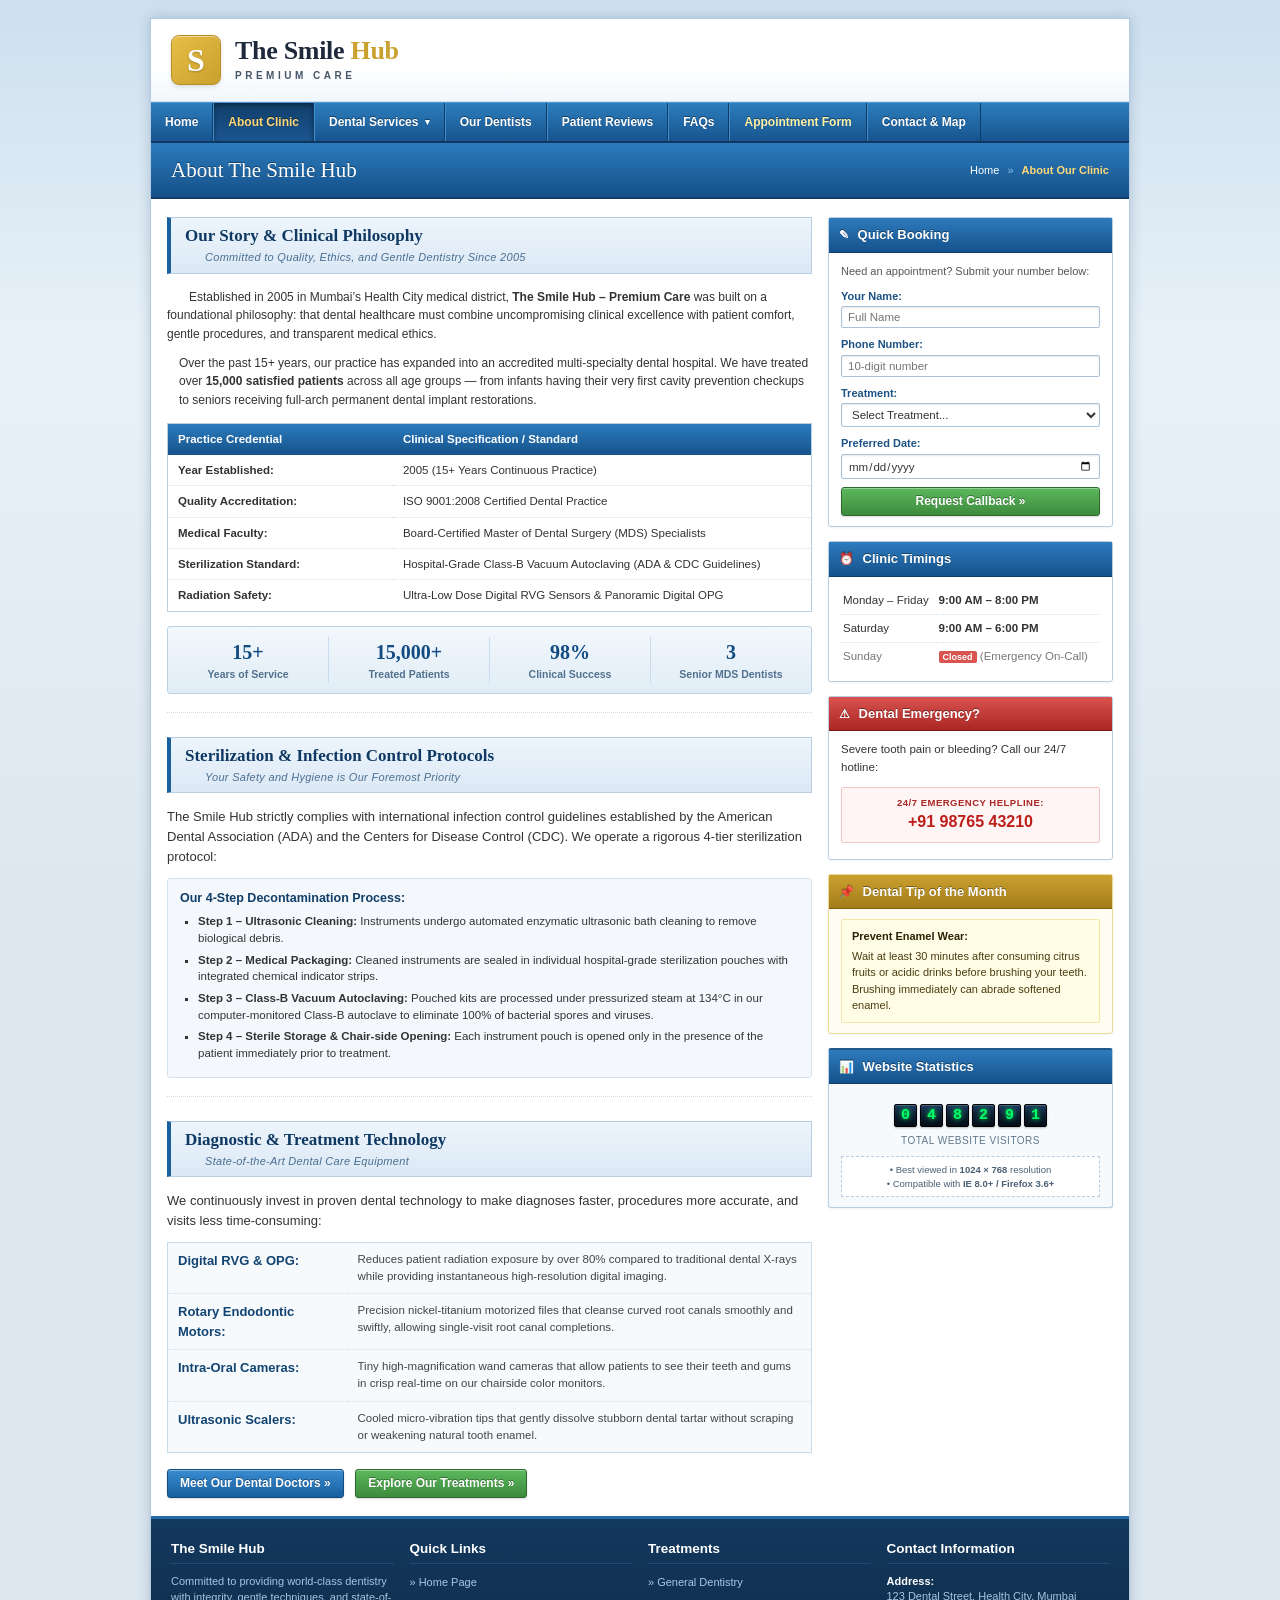
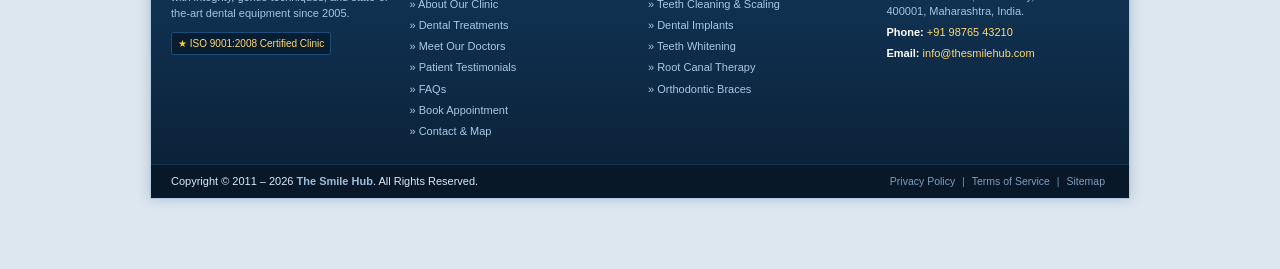
==== about.html @ 3f6431d6 "Initial commit: The Smile Hub dental care website" ====
<!DOCTYPE html>
<html lang="en">
<head>
  <meta charset="UTF-8">
  <meta http-equiv="X-UA-Compatible" content="IE=edge">
  <meta name="viewport" content="width=device-width, initial-scale=1.0">
  <meta name="description" content="About The Smile Hub - Learn about our history, clinical values, sterilization protocols, and team of dedicated dentists serving Mumbai since 2005.">
  <title>About Our Clinic | The Smile Hub Mumbai</title>
  <link rel="stylesheet" href="style.css">
</head>
<body>


  

  <!-- MAIN WRAPPER -->
  <div id="main-wrapper">

    <!-- HEADER -->
    <header id="site-header">
      <div class="header-inner">
        <!-- Logo -->
        <div class="logo-area">
          <a href="index.html" class="site-logo" id="logo-link">
            <div class="logo-emblem">
              <span class="logo-emblem-letter">S</span>
            </div>
            <div class="logo-text-group">
              <span class="logo-title">The Smile <span class="logo-hub-accent">Hub</span></span>
              <span class="logo-sub">PREMIUM CARE</span>
            </div>
          </a>
        </div>
      </div>
    </header>

    <!-- NAVIGATION BAR -->
    <nav id="site-navigation" aria-label="Main Navigation">
      <div class="nav-container">
        <button type="button" id="mobile-nav-toggle" aria-expanded="false" aria-controls="main-menu">
          <span class="toggle-bar"></span>
          <span class="toggle-bar"></span>
          <span class="toggle-bar"></span>
          <span class="toggle-text">NAVIGATION MENU</span>
        </button>

        <ul id="main-menu" class="nav-menu">
          <li class="nav-item"><a href="index.html" class="nav-link">Home</a></li>
          <li class="nav-item active"><a href="about.html" class="nav-link">About Clinic</a></li>
          <li class="nav-item has-dropdown">
            <a href="services.html" class="nav-link">Dental Services <span class="nav-arrow">&#9662;</span></a>
            <ul class="dropdown-list">
              <li><a href="services.html#service-general" class="dropdown-link">General Dentistry</a></li>
              <li><a href="services.html#service-cleaning" class="dropdown-link">Teeth Cleaning &amp; Scaling</a></li>
              <li><a href="services.html#service-implants" class="dropdown-link">Dental Implants</a></li>
              <li><a href="services.html#service-whitening" class="dropdown-link">Teeth Whitening</a></li>
              <li><a href="services.html#service-rootcanal" class="dropdown-link">Root Canal Treatment</a></li>
              <li><a href="services.html#service-braces" class="dropdown-link">Orthodontic Braces</a></li>
            </ul>
          </li>
          <li class="nav-item"><a href="doctors.html" class="nav-link">Our Dentists</a></li>
          <li class="nav-item"><a href="reviews.html" class="nav-link">Patient Reviews</a></li>
          <li class="nav-item"><a href="faqs.html" class="nav-link">FAQs</a></li>
          <li class="nav-item"><a href="appointment.html" class="nav-link nav-highlight">Appointment Form</a></li>
          <li class="nav-item"><a href="contact.html" class="nav-link">Contact &amp; Map</a></li>
        </ul>
      </div>
    </nav>

    <!-- SUBPAGE HEADER STRIP -->
    <div class="subpage-header-strip">
      <h1>About The Smile Hub</h1>
      <div class="subpage-breadcrumbs">
        <a href="index.html">Home</a>
        <span class="crumb-sep">&raquo;</span>
        <span class="crumb-current">About Our Clinic</span>
      </div>
    </div>

    <!-- MAIN CONTENT & SIDEBAR CONTAINER (2-COL) -->
    <div class="content-columns-wrapper">

      <!-- MAIN CONTENT COLUMN -->
      <main id="primary-content" class="main-content-col">

        <!-- SECTION 1: CLINIC HISTORY & PHILOSOPHY -->
        <section class="content-block">
          <div class="section-title-bar">
            <h2>Our Story &amp; Clinical Philosophy</h2>
            <span class="section-sub-tag">Committed to Quality, Ethics, and Gentle Dentistry Since 2005</span>
          </div>

          <div class="vintage-about-layout">
            <p>
              Established in 2005 in Mumbai&rsquo;s Health City medical district, <strong>The Smile Hub &ndash; Premium Care</strong> was built on a foundational philosophy: that dental healthcare must combine uncompromising clinical excellence with patient comfort, gentle procedures, and transparent medical ethics.
            </p>
            <p>
              Over the past 15+ years, our practice has expanded into an accredited multi-specialty dental hospital. We have treated over <strong>15,000 satisfied patients</strong> across all age groups &mdash; from infants having their very first cavity prevention checkups to seniors receiving full-arch permanent dental implant restorations.
            </p>

            <!-- Vintage Practice Credential Box -->
            <table class="hours-table" style="background:#ffffff; border:1px solid #b8cee1; margin:14px 0;">
              <thead>
                <tr style="background:linear-gradient(to bottom, #2b7bbd, #16538b); color:#ffffff; font-weight:bold;">
                  <td style="padding:6px 10px; width:35%;">Practice Credential</td>
                  <td style="padding:6px 10px;">Clinical Specification / Standard</td>
                </tr>
              </thead>
              <tbody>
                <tr>
                  <td style="padding:6px 10px;"><strong>Year Established:</strong></td>
                  <td style="padding:6px 10px;">2005 (15+ Years Continuous Practice)</td>
                </tr>
                <tr>
                  <td style="padding:6px 10px;"><strong>Quality Accreditation:</strong></td>
                  <td style="padding:6px 10px;">ISO 9001:2008 Certified Dental Practice</td>
                </tr>
                <tr>
                  <td style="padding:6px 10px;"><strong>Medical Faculty:</strong></td>
                  <td style="padding:6px 10px;">Board-Certified Master of Dental Surgery (MDS) Specialists</td>
                </tr>
                <tr>
                  <td style="padding:6px 10px;"><strong>Sterilization Standard:</strong></td>
                  <td style="padding:6px 10px;">Hospital-Grade Class-B Vacuum Autoclaving (ADA &amp; CDC Guidelines)</td>
                </tr>
                <tr>
                  <td style="padding:6px 10px;"><strong>Radiation Safety:</strong></td>
                  <td style="padding:6px 10px;">Ultra-Low Dose Digital RVG Sensors &amp; Panoramic Digital OPG</td>
                </tr>
              </tbody>
            </table>
          </div>

          <!-- STATS COUNTER -->
          <div class="stats-counter-strip">
            <div class="stat-cell">
              <span class="stat-number">15+</span>
              <span class="stat-label">Years of Service</span>
            </div>
            <div class="stat-cell">
              <span class="stat-number">15,000+</span>
              <span class="stat-label">Treated Patients</span>
            </div>
            <div class="stat-cell">
              <span class="stat-number">98%</span>
              <span class="stat-label">Clinical Success</span>
            </div>
            <div class="stat-cell">
              <span class="stat-number">3</span>
              <span class="stat-label">Senior MDS Dentists</span>
            </div>
          </div>
        </section>

        <!-- SECTION 2: STERILIZATION & PATIENT SAFETY -->
        <section class="content-block">
          <div class="section-title-bar">
            <h2>Sterilization &amp; Infection Control Protocols</h2>
            <span class="section-sub-tag">Your Safety and Hygiene is Our Foremost Priority</span>
          </div>

          <p>
            The Smile Hub strictly complies with international infection control guidelines established by the American Dental Association (ADA) and the Centers for Disease Control (CDC). We operate a rigorous 4-tier sterilization protocol:
          </p>

          <div class="feature-bullets-box">
            <h4>Our 4-Step Decontamination Process:</h4>
            <ul class="classic-bullet-list">
              <li><strong>Step 1 &ndash; Ultrasonic Cleaning:</strong> Instruments undergo automated enzymatic ultrasonic bath cleaning to remove biological debris.</li>
              <li><strong>Step 2 &ndash; Medical Packaging:</strong> Cleaned instruments are sealed in individual hospital-grade sterilization pouches with integrated chemical indicator strips.</li>
              <li><strong>Step 3 &ndash; Class-B Vacuum Autoclaving:</strong> Pouched kits are processed under pressurized steam at 134&deg;C in our computer-monitored Class-B autoclave to eliminate 100% of bacterial spores and viruses.</li>
              <li><strong>Step 4 &ndash; Sterile Storage &amp; Chair-side Opening:</strong> Each instrument pouch is opened only in the presence of the patient immediately prior to treatment.</li>
            </ul>
          </div>
        </section>

        <!-- SECTION 3: ADVANCED DENTAL TECHNOLOGY -->
        <section class="content-block">
          <div class="section-title-bar">
            <h2>Diagnostic &amp; Treatment Technology</h2>
            <span class="section-sub-tag">State-of-the-Art Dental Care Equipment</span>
          </div>

          <p>We continuously invest in proven dental technology to make diagnoses faster, procedures more accurate, and visits less time-consuming:</p>

          <table class="form-table" style="background:#f7fafd; border:1px solid #c8ddec; margin-top:8px;">
            <tbody>
              <tr>
                <td style="width:180px; font-weight:bold; color:#124472; padding:8px 10px;">Digital RVG &amp; OPG:</td>
                <td style="padding:8px 10px; font-size:11.5px; color:#444;">Reduces patient radiation exposure by over 80% compared to traditional dental X-rays while providing instantaneous high-resolution digital imaging.</td>
              </tr>
              <tr>
                <td style="font-weight:bold; color:#124472; padding:8px 10px; border-top:1px dotted #d1e2f0;">Rotary Endodontic Motors:</td>
                <td style="padding:8px 10px; font-size:11.5px; color:#444; border-top:1px dotted #d1e2f0;">Precision nickel-titanium motorized files that cleanse curved root canals smoothly and swiftly, allowing single-visit root canal completions.</td>
              </tr>
              <tr>
                <td style="font-weight:bold; color:#124472; padding:8px 10px; border-top:1px dotted #d1e2f0;">Intra-Oral Cameras:</td>
                <td style="padding:8px 10px; font-size:11.5px; color:#444; border-top:1px dotted #d1e2f0;">Tiny high-magnification wand cameras that allow patients to see their teeth and gums in crisp real-time on our chairside color monitors.</td>
              </tr>
              <tr>
                <td style="font-weight:bold; color:#124472; padding:8px 10px; border-top:1px dotted #d1e2f0;">Ultrasonic Scalers:</td>
                <td style="padding:8px 10px; font-size:11.5px; color:#444; border-top:1px dotted #d1e2f0;">Cooled micro-vibration tips that gently dissolve stubborn dental tartar without scraping or weakening natural tooth enamel.</td>
              </tr>
            </tbody>
          </table>

          <div style="margin-top:16px;">
            <a href="doctors.html" class="btn-classic btn-blue">Meet Our Dental Doctors &raquo;</a>
            <a href="services.html" class="btn-classic btn-green" style="margin-left:8px;">Explore Our Treatments &raquo;</a>
          </div>
        </section>

      </main>

      <!-- SIDEBAR COLUMN -->
      <aside id="secondary-sidebar" class="sidebar-col" aria-label="Sidebar Widgets">

        <!-- WIDGET 1: QUICK BOOKING -->
        <div class="sidebar-widget widget-quick-book">
          <div class="widget-header">
            <span class="widget-icon">&#9998;</span> Quick Booking
          </div>
          <div class="widget-body">
            <p class="widget-note">Need an appointment? Submit your number below:</p>
            <form id="sidebar-quick-form" class="sidebar-form" novalidate>
              <div class="sidebar-form-group">
                <label for="sb-name">Your Name:</label>
                <input type="text" id="sb-name" class="form-input" placeholder="Full Name" required>
              </div>
              <div class="sidebar-form-group">
                <label for="sb-phone">Phone Number:</label>
                <input type="tel" id="sb-phone" class="form-input" placeholder="10-digit number" required>
              </div>
              <div class="sidebar-form-group">
                <label for="sb-treatment">Treatment:</label>
                <select id="sb-treatment" class="form-select" required>
                  <option value="">Select Treatment...</option>
                  <option value="General Dentistry">General Dentistry</option>
                  <option value="Teeth Cleaning">Teeth Cleaning</option>
                  <option value="Dental Implants">Dental Implants</option>
                  <option value="Teeth Whitening">Teeth Whitening</option>
                  <option value="Root Canal Treatment">Root Canal Treatment</option>
                  <option value="Orthodontic Braces">Orthodontic Braces</option>
                </select>
              </div>
              <div class="sidebar-form-group">
                <label for="sb-date">Preferred Date:</label>
                <input type="date" id="sb-date" class="form-input form-date" required>
              </div>
              <button type="submit" class="btn-classic btn-block btn-green" id="sb-submit-btn">Request Callback &raquo;</button>
              <div id="sb-alert" class="sidebar-alert" style="display:none;"></div>
            </form>
          </div>
        </div>

        <!-- WIDGET 2: CLINIC HOURS -->
        <div class="sidebar-widget widget-hours">
          <div class="widget-header">
            <span class="widget-icon">&#9200;</span> Clinic Timings
          </div>
          <div class="widget-body">
            <table class="hours-table">
              <tbody>
                <tr>
                  <td>Monday &ndash; Friday</td>
                  <td><strong>9:00 AM &ndash; 8:00 PM</strong></td>
                </tr>
                <tr>
                  <td>Saturday</td>
                  <td><strong>9:00 AM &ndash; 6:00 PM</strong></td>
                </tr>
                <tr class="sunday-row">
                  <td>Sunday</td>
                  <td><span class="badge-closed">Closed</span> (Emergency On-Call)</td>
                </tr>
              </tbody>
            </table>
          </div>
        </div>

        <!-- WIDGET 3: EMERGENCY HOTLINE -->
        <div class="sidebar-widget widget-emergency">
          <div class="widget-header">
            <span class="widget-icon">&#9888;</span> Dental Emergency?
          </div>
          <div class="widget-body">
            <p>Severe tooth pain or bleeding? Call our 24/7 hotline:</p>
            <div class="emergency-phone-box">
              <span class="em-label">24/7 EMERGENCY HELPLINE:</span>
              <a href="tel:+919876543210" class="em-number">+91 98765 43210</a>
            </div>
          </div>
        </div>

              <!-- WIDGET: VINTAGE POST-IT TIP OF THE MONTH -->
        <div class="sidebar-widget widget-tip">
          <div class="widget-header">
            <span class="widget-icon">&#128204;</span> Dental Tip of the Month
          </div>
          <div class="widget-body">
            <div class="tip-content">
              <strong>Prevent Enamel Wear:</strong>
              Wait at least 30 minutes after consuming citrus fruits or acidic drinks before brushing your teeth. Brushing immediately can abrade softened enamel.
            </div>
          </div>
        </div>

        <!-- WIDGET: RETRO VISITOR COUNTER & COMPATIBILITY -->
        <div class="sidebar-widget widget-counter">
          <div class="widget-header">
            <span class="widget-icon">&#128202;</span> Website Statistics
          </div>
          <div class="widget-body">
            <div class="counter-display">
              <span class="counter-digit">0</span>
              <span class="counter-digit">4</span>
              <span class="counter-digit">8</span>
              <span class="counter-digit">2</span>
              <span class="counter-digit">9</span>
              <span class="counter-digit">1</span>
            </div>
            <div class="counter-caption">Total Website Visitors</div>
            <div class="retro-compat-box">
              &bull; Best viewed in <strong>1024 &times; 768</strong> resolution<br>
              &bull; Compatible with <strong>IE 8.0+ / Firefox 3.6+</strong>
            </div>
          </div>
        </div>

      </aside>
    </div>

    <!-- FOOTER -->
    <footer id="site-footer">
      <div class="footer-top-strip">
        <div class="footer-cols-grid">
          <div class="footer-col">
            <h4 class="footer-heading">The Smile Hub</h4>
            <p class="footer-desc">
              Committed to providing world-class dentistry with integrity, gentle techniques, and state-of-the-art dental equipment since 2005.
            </p>
            <div class="footer-iso-badge">
              <span class="badge-star">&#9733;</span> ISO 9001:2008 Certified Clinic
            </div>
          </div>
          <div class="footer-col">
            <h4 class="footer-heading">Quick Links</h4>
            <ul class="footer-links-list">
              <li><a href="index.html">&raquo; Home Page</a></li>
              <li><a href="about.html">&raquo; About Our Clinic</a></li>
              <li><a href="services.html">&raquo; Dental Treatments</a></li>
              <li><a href="doctors.html">&raquo; Meet Our Doctors</a></li>
              <li><a href="reviews.html">&raquo; Patient Testimonials</a></li>
              <li><a href="faqs.html">&raquo; FAQs</a></li>
              <li><a href="appointment.html">&raquo; Book Appointment</a></li>
              <li><a href="contact.html">&raquo; Contact &amp; Map</a></li>
            </ul>
          </div>
          <div class="footer-col">
            <h4 class="footer-heading">Treatments</h4>
            <ul class="footer-links-list">
              <li><a href="services.html#service-general">&raquo; General Dentistry</a></li>
              <li><a href="services.html#service-cleaning">&raquo; Teeth Cleaning &amp; Scaling</a></li>
              <li><a href="services.html#service-implants">&raquo; Dental Implants</a></li>
              <li><a href="services.html#service-whitening">&raquo; Teeth Whitening</a></li>
              <li><a href="services.html#service-rootcanal">&raquo; Root Canal Therapy</a></li>
              <li><a href="services.html#service-braces">&raquo; Orthodontic Braces</a></li>
            </ul>
          </div>
          <div class="footer-col">
            <h4 class="footer-heading">Contact Information</h4>
            <p class="footer-contact-item"><strong>Address:</strong><br>123 Dental Street, Health City, Mumbai 400001, Maharashtra, India.</p>
            <p class="footer-contact-item"><strong>Phone:</strong> <a href="tel:+919876543210">+91 98765 43210</a></p>
            <p class="footer-contact-item"><strong>Email:</strong> <a href="mailto:info@thesmilehub.com">info@thesmilehub.com</a></p>
          </div>
        </div>
      </div>
      <div class="footer-bottom-strip">
        <div class="footer-bottom-inner">
          <div class="copyright-text">
            Copyright &copy; 2011 &ndash; 2026 <strong>The Smile Hub</strong>. All Rights Reserved.
          </div>
          <div class="footer-sub-links">
            <a href="index.html">Privacy Policy</a> | 
            <a href="index.html">Terms of Service</a> | 
            <a href="contact.html">Sitemap</a>
          </div>
        </div>
      </div>
    </footer>

  </div>

  <a href="#top-bar" id="back-to-top" class="back-to-top-btn" title="Back to Top">&#9650; Top</a>
  <script src="script.js"></script>
</body>
</html>
---- style.css ----
/* ==========================================================================
   The Smile Hub - Premium Care | Authentic 2011 Web Design Stylesheet
   Style Characteristics: Fixed 980px Centered Layout, Linear Gradients,
   Bevelled Dividers, 1px Crisp Borders, Inset & Drop Shadows, Classic Typography
   ========================================================================== */

/* --------------------------------------------------
   CSS RESET & BASE TYPOGRAPHY
   -------------------------------------------------- */
* {
  margin: 0;
  padding: 0;
  box-sizing: border-box;
}

html {
  font-size: 13px;
  line-height: 1.5;
  color: #333333;
  font-family: Arial, Helvetica, Tahoma, Verdana, sans-serif;
  background-color: #dce7f0;
  background-image: linear-gradient(to bottom, #cde0ef 0px, #e8f1f8 350px, #dce7f0 100%);
  background-repeat: no-repeat;
  background-attachment: fixed;
  scroll-behavior: smooth;
}

body {
  margin: 0;
  padding: 0 0 40px 0;
  -webkit-font-smoothing: antialiased;
}

a {
  color: #1a66b2;
  text-decoration: underline;
  transition: color 0.15s ease;
}

a:hover {
  color: #0d4177;
  text-decoration: underline;
}

img {
  max-width: 100%;
  height: auto;
  display: block;
}

ul, ol {
  padding-left: 20px;
}

h1, h2, h3, h4, h5, h6 {
  font-family: Georgia, "Times New Roman", Times, serif;
  color: #113f6d;
  font-weight: normal;
  margin-bottom: 8px;
}

h1 { font-size: 26px; line-height: 1.25; }
h2 { font-size: 20px; line-height: 1.3; }
h3 { font-size: 16px; line-height: 1.35; font-family: Arial, Helvetica, sans-serif; font-weight: bold; }
h4 { font-size: 14px; font-weight: bold; font-family: Arial, Helvetica, sans-serif; }

p {
  margin-bottom: 10px;
  line-height: 1.55;
}

/* --------------------------------------------------
   MAIN CONTAINER (980px Fixed Centered Box)
   -------------------------------------------------- */
#main-wrapper {
  width: 980px;
  margin: 18px auto 30px auto;
  background-color: #ffffff;
  border: 1px solid #b2c9df;
  box-shadow: 0 0 12px rgba(18, 55, 90, 0.22);
}

/* --------------------------------------------------
   SITE HEADER
   -------------------------------------------------- */
#site-header {
  background: #ffffff;
  background: linear-gradient(to bottom, #ffffff 60%, #f1f7fc 100%);
  padding: 16px 20px;
  border-bottom: 1px solid #d0e1f0;
}

.header-inner {
  display: flex;
  justify-content: space-between;
  align-items: center;
}

/* Logo Area */
.logo-area .site-logo {
  display: flex;
  align-items: center;
  text-decoration: none;
}

.logo-emblem {
  width: 50px;
  height: 50px;
  background: #deb23d;
  background: linear-gradient(135deg, #e7be46 0%, #caa02e 100%);
  border: 1px solid #b88e22;
  border-radius: 8px;
  display: flex;
  align-items: center;
  justify-content: center;
  box-shadow: inset 0 1px 0 rgba(255,255,255,0.45), 0 2px 4px rgba(0,0,0,0.12);
  margin-right: 14px;
}

.logo-emblem-letter {
  font-family: Georgia, "Times New Roman", serif;
  font-size: 32px;
  font-weight: bold;
  color: #ffffff;
  line-height: 1;
  text-shadow: 0 1px 2px rgba(0,0,0,0.25);
}

.logo-text-group {
  display: flex;
  flex-direction: column;
}

.logo-title {
  font-family: Georgia, "Times New Roman", serif;
  font-size: 26px;
  font-weight: bold;
  color: #1e293b;
  line-height: 1.1;
  letter-spacing: -0.3px;
  text-shadow: none;
}

.logo-hub-accent {
  color: #caa02e;
}

.logo-sub {
  font-size: 10px;
  font-weight: 700;
  letter-spacing: 3.5px;
  color: #475569;
  margin-top: 3px;
  font-family: Arial, Helvetica, sans-serif;
  text-transform: uppercase;
}

/* Header Right Information (Classic 2011 Balanced Layout) */
.header-right-meta {
  text-align: right;
  line-height: 1.35;
}

.header-phone-box {
  display: flex;
  align-items: baseline;
  justify-content: flex-end;
  gap: 6px;
}

.header-phone-box .phone-label {
  font-size: 11px;
  font-weight: bold;
  color: #555555;
  text-transform: uppercase;
  letter-spacing: 0.5px;
}

.header-phone-box .phone-link {
  font-size: 18px;
  font-weight: bold;
  color: #104c86;
  text-decoration: none;
  font-family: Arial, Helvetica, sans-serif;
  letter-spacing: -0.2px;
}

.header-phone-box .phone-link:hover {
  color: #082d54;
  text-decoration: underline;
}

.header-timings-note {
  font-size: 11px;
  color: #556677;
  margin-top: 3px;
}

.header-timings-note em {
  color: #2779bd;
  font-style: normal;
  font-weight: bold;
}

/* --------------------------------------------------
   NAVIGATION BAR (Classic 2011 Glossy Gradient Tab)
   -------------------------------------------------- */
#site-navigation {
  background: #1f6aa9;
  background: linear-gradient(to bottom, #2d7ebd 0%, #17548f 100%);
  border-top: 1px solid #4a98d6;
  border-bottom: 2px solid #0f375f;
  position: relative;
  z-index: 100;
}

.nav-container {
  position: relative;
}

/* Mobile Toggle - Hidden on desktop */
#mobile-nav-toggle {
  display: none;
  background: #14497a;
  border: 1px solid #2f7cbd;
  color: #ffffff;
  padding: 8px 12px;
  font-size: 12px;
  font-weight: bold;
  cursor: pointer;
  width: 100%;
  text-align: left;
}

.toggle-bar {
  display: block;
  width: 18px;
  height: 2px;
  background-color: #ffffff;
  margin: 3px 0;
}

.toggle-text {
  display: inline-block;
  margin-left: 8px;
  vertical-align: middle;
}

/* Nav Menu List */
.nav-menu {
  list-style: none;
  display: flex;
  margin: 0;
  padding: 0;
}

.nav-item {
  position: relative;
  border-right: 1px solid #103c66;
  border-left: 1px solid #418ecc;
}

.nav-item:first-child {
  border-left: none;
}

.nav-link {
  display: block;
  padding: 10px 14px;
  color: #ffffff;
  font-weight: bold;
  font-size: 12px;
  text-decoration: none;
  text-shadow: 0 -1px 0 rgba(0, 0, 0, 0.4);
  white-space: nowrap;
}

.nav-link:hover,
.nav-item:hover > .nav-link {
  background: linear-gradient(to bottom, #3b8cd0 0%, #1c5fa3 100%);
  color: #ffffff;
  text-decoration: none;
}

.nav-item.active > .nav-link {
  background: linear-gradient(to bottom, #113e6a 0%, #1a5690 100%);
  color: #ffd875;
  box-shadow: inset 0 2px 4px rgba(0, 0, 0, 0.4);
}

.nav-highlight {
  color: #fff3a8 !important;
}

.nav-arrow {
  font-size: 9px;
  margin-left: 3px;
  vertical-align: middle;
}

/* Dropdown Menu */
.has-dropdown:hover .dropdown-list {
  display: block;
}

.dropdown-list {
  display: none;
  position: absolute;
  top: 100%;
  left: 0;
  background: #ffffff;
  min-width: 210px;
  list-style: none;
  border: 1px solid #1a5690;
  border-top: none;
  box-shadow: 0 4px 10px rgba(0, 0, 0, 0.25);
  z-index: 200;
  padding: 0;
}

.dropdown-list li {
  border-bottom: 1px solid #e5eff8;
}

.dropdown-list li:last-child {
  border-bottom: none;
}

.dropdown-link {
  display: block;
  padding: 8px 14px;
  color: #1a558c;
  text-decoration: none;
  font-size: 12px;
  font-weight: normal;
  background: #ffffff;
}

.dropdown-link:hover {
  background: #eaf3fb;
  color: #0b345b;
  text-decoration: none;
  padding-left: 18px;
}

/* --------------------------------------------------
   VINTAGE 2011 WELCOME HERO SHOWCASE (IMAGELESS)
   -------------------------------------------------- */
.hero-vintage-showcase {
  background: #e6f0f8;
  background: linear-gradient(to bottom, #f5f9fd 0%, #deecf7 50%, #cce1f2 100%);
  border-top: 1px solid #ffffff;
  border-bottom: 2px solid #16538b;
  padding: 20px 22px;
  box-shadow: inset 0 1px 0 #ffffff, 0 2px 4px rgba(0, 0, 0, 0.06);
}

.vintage-hero-grid {
  display: flex;
  gap: 20px;
  align-items: stretch;
}

.vintage-hero-main {
  flex: 1;
  min-width: 0;
  display: flex;
  flex-direction: column;
  justify-content: center;
}

.vintage-badge {
  display: inline-block;
  align-self: flex-start;
  background: #256ca8;
  background: linear-gradient(to bottom, #2f7cbd 0%, #15518b 100%);
  border: 1px solid #0f3d6b;
  color: #ffd875;
  font-size: 10px;
  font-weight: bold;
  letter-spacing: 0.8px;
  padding: 3px 8px;
  border-radius: 2px;
  margin-bottom: 10px;
  text-shadow: 0 -1px 0 rgba(0, 0, 0, 0.4);
}

.badge-star {
  color: #ffea85;
}

.vintage-hero-title {
  font-size: 24px;
  line-height: 1.25;
  color: #0d365e;
  font-family: Georgia, "Times New Roman", serif;
  font-weight: bold;
  margin-bottom: 10px;
  text-shadow: 1px 1px 0 #ffffff;
}

.vintage-hero-intro {
  font-size: 12.5px;
  line-height: 1.55;
  color: #334e68;
  margin-bottom: 14px;
}

.vintage-features-grid {
  display: grid;
  grid-template-columns: repeat(2, 1fr);
  gap: 6px 14px;
  background: #ffffff;
  border: 1px solid #bcd4e6;
  border-radius: 3px;
  padding: 10px 14px;
  margin-bottom: 16px;
  box-shadow: inset 0 1px 2px rgba(0, 0, 0, 0.04);
}

.vintage-feature-item {
  font-size: 11px;
  color: #243b53;
  line-height: 1.4;
}

.vintage-feature-item .v-check {
  color: #2e8540;
  font-weight: bold;
  margin-right: 4px;
}

.vintage-hero-actions {
  display: flex;
  gap: 10px;
  align-items: center;
}

/* Vintage Right Sidebar Consultation Box */
.vintage-hero-sidebar {
  width: 310px;
  flex-shrink: 0;
}

.vintage-quick-box {
  background: #ffffff;
  border: 1px solid #a8c4db;
  border-radius: 3px;
  box-shadow: 0 2px 6px rgba(16, 52, 87, 0.15);
  display: flex;
  flex-direction: column;
  height: 100%;
}

.vintage-box-header {
  background: #1e649e;
  background: linear-gradient(to bottom, #2b7bbd 0%, #155088 100%);
  color: #ffffff;
  padding: 8px 12px;
  font-size: 12.5px;
  font-weight: bold;
  border-bottom: 1px solid #0f3d6b;
  text-shadow: 0 -1px 0 rgba(0, 0, 0, 0.4);
}

.v-icon {
  margin-right: 5px;
  color: #ffd875;
}

.vintage-box-body {
  padding: 12px 14px;
  font-size: 11.5px;
  background: #fbfdff;
  display: flex;
  flex-direction: column;
  flex: 1;
}

.v-box-sub {
  font-size: 11px;
  color: #555555;
  margin-bottom: 8px;
  font-style: italic;
}

.v-form-group {
  margin-bottom: 7px;
}

.v-form-group label {
  display: block;
  font-size: 10.5px;
  font-weight: bold;
  color: #174b79;
  margin-bottom: 2px;
}

.v-form-group .form-input,
.v-form-group .form-select {
  width: 100%;
  max-width: 100%;
  padding: 4px 6px;
  font-size: 11px;
}

.v-box-emergency {
  margin-top: auto;
  padding-top: 8px;
  border-top: 1px dotted #bcd4e6;
  text-align: center;
}

.v-em-label {
  display: block;
  font-size: 9.5px;
  font-weight: bold;
  color: #777777;
}

.v-em-phone {
  font-size: 13.5px;
  font-weight: bold;
  color: #c02925;
  text-decoration: none;
}

.v-em-phone:hover {
  text-decoration: underline;
}

/* --------------------------------------------------
   CLASSIC BUTTON STYLES (2011 Bevelled Gradients)
   -------------------------------------------------- */
.btn-classic {
  display: inline-block;
  font-family: Arial, Helvetica, sans-serif;
  font-size: 12px;
  font-weight: bold;
  text-align: center;
  text-decoration: none;
  padding: 6px 12px;
  border-radius: 3px;
  cursor: pointer;
  border-style: solid;
  border-width: 1px;
  white-space: nowrap;
  vertical-align: middle;
  line-height: 1.25;
  box-shadow: inset 0 1px 0 rgba(255, 255, 255, 0.35), 0 1px 2px rgba(0, 0, 0, 0.15);
}

.btn-classic:hover {
  text-decoration: none;
}

.btn-classic:active {
  box-shadow: inset 0 2px 4px rgba(0, 0, 0, 0.35);
  transform: translateY(1px);
}

/* Blue Button */
.btn-blue {
  background: #2b7bbd;
  background: linear-gradient(to bottom, #398cd1 0%, #185f9e 100%);
  border-color: #124c80;
  color: #ffffff;
  text-shadow: 0 -1px 0 rgba(0, 0, 0, 0.35);
}
.btn-blue:hover {
  background: linear-gradient(to bottom, #479be0 0%, #206db0 100%);
  color: #ffffff;
}

/* Green Button */
.btn-green {
  background: #4cae4c;
  background: linear-gradient(to bottom, #5cb85c 0%, #3d8b3d 100%);
  border-color: #2e692e;
  color: #ffffff;
  text-shadow: 0 -1px 0 rgba(0, 0, 0, 0.35);
}
.btn-green:hover {
  background: linear-gradient(to bottom, #6ac46a 0%, #469a46 100%);
  color: #ffffff;
}

/* Red Button */
.btn-red {
  background: #d9534f;
  background: linear-gradient(to bottom, #e26763 0%, #c43935 100%);
  border-color: #8c201d;
  color: #ffffff;
  text-shadow: 0 -1px 0 rgba(0, 0, 0, 0.4);
}
.btn-red:hover {
  background: linear-gradient(to bottom, #ea7874 0%, #d44440 100%);
  color: #ffffff;
}

/* Grey Button */
.btn-grey {
  background: #eaeaea;
  background: linear-gradient(to bottom, #f7f7f7 0%, #dddddd 100%);
  border-color: #b0b0b0;
  color: #333333;
  text-shadow: 0 1px 0 #ffffff;
}
.btn-grey:hover {
  background: linear-gradient(to bottom, #ffffff 0%, #e6e6e6 100%);
  color: #222222;
}

/* Button Sizing */
.btn-small {
  font-size: 11px;
  padding: 4px 9px;
}

.btn-large {
  font-size: 13px;
  padding: 9px 16px;
}

.btn-block {
  display: block;
  width: 100%;
}

.btn-icon {
  margin-right: 4px;
}

/* --------------------------------------------------
   3-COLUMN HIGHLIGHT CALLOUT STRIP
   -------------------------------------------------- */
.highlight-strip {
  display: flex;
  background: #eef5fb;
  border-bottom: 1px solid #c9dceb;
  padding: 14px 16px;
  gap: 12px;
}

.highlight-box {
  flex: 1;
  background: #ffffff;
  border: 1px solid #c5d8ea;
  border-radius: 3px;
  box-shadow: 0 1px 3px rgba(0, 0, 0, 0.05);
  display: flex;
  flex-direction: column;
}

.hl-header {
  display: flex;
  align-items: center;
  padding: 8px 12px;
  background: linear-gradient(to bottom, #f6fafd 0%, #e4eff8 100%);
  border-bottom: 1px solid #d2e3f0;
}

.hl-emergency .hl-header {
  background: linear-gradient(to bottom, #fff5f5 0%, #fde6e6 100%);
  border-bottom: 1px solid #f2c7c7;
}

.hl-icon {
  font-size: 18px;
  color: #175e9e;
  margin-right: 8px;
  line-height: 1;
}

.hl-emergency .hl-icon {
  color: #c02925;
}

.hl-title {
  font-size: 13px;
  color: #103d68;
  margin: 0;
  font-family: Arial, Helvetica, sans-serif;
  font-weight: bold;
}

.hl-emergency .hl-title {
  color: #991e1b;
}

.hl-body {
  padding: 10px 12px;
  font-size: 11.5px;
  color: #555555;
  display: flex;
  flex-direction: column;
  flex: 1;
  justify-content: space-between;
}

.hl-body p {
  margin-bottom: 10px;
  line-height: 1.45;
}

.hl-action {
  margin-top: auto;
}

/* --------------------------------------------------
   MAIN 2-COLUMN LAYOUT (Content 670px + Sidebar 280px)
   -------------------------------------------------- */
.content-columns-wrapper {
  display: flex;
  padding: 18px 16px;
  background: #ffffff;
  gap: 16px;
}

.main-content-col {
  flex: 1;
  min-width: 0; /* Prevents overflow */
}

.sidebar-col {
  width: 285px;
  flex-shrink: 0;
}

/* --------------------------------------------------
   CONTENT BLOCKS & SECTION TITLE BARS
   -------------------------------------------------- */
.content-block {
  margin-bottom: 24px;
  padding-bottom: 18px;
  border-bottom: 1px dotted #c8d9e8;
}

.content-block:last-child {
  border-bottom: none;
  margin-bottom: 0;
  padding-bottom: 0;
}

.section-title-bar {
  background: #eaf3fa;
  background: linear-gradient(to bottom, #edf5fc 0%, #dbe8f5 100%);
  border: 1px solid #b7cee3;
  border-left: 4px solid #1a629f;
  padding: 7px 12px;
  margin-bottom: 14px;
}

.section-title-bar h2 {
  font-size: 17px;
  color: #0f3963;
  margin: 0;
  font-family: Georgia, "Times New Roman", serif;
  font-weight: bold;
}

.section-sub-tag {
  display: block;
  font-size: 11px;
  color: #4a6f91;
  font-family: Arial, Helvetica, sans-serif;
  margin-top: 2px;
}

.section-intro {
  font-size: 12.5px;
  color: #444444;
  margin-bottom: 14px;
  line-height: 1.55;
}

/* --------------------------------------------------
   VINTAGE ABOUT CLINIC LAYOUT
   -------------------------------------------------- */
.vintage-about-layout {
  font-size: 12px;
  color: #333333;
  line-height: 1.6;
}

.vintage-about-layout p {
  margin-bottom: 10px;
}

.vintage-highlight-columns {
  display: flex;
  gap: 12px;
  margin: 14px 0;
}

.vintage-hl-column {
  flex: 1;
  background: #f8fafc;
  border: 1px solid #c9daea;
  border-radius: 3px;
  padding: 10px 12px;
  box-shadow: 0 1px 3px rgba(0, 0, 0, 0.04);
}

.vintage-hl-head {
  font-size: 12px;
  font-weight: bold;
  color: #103f6d;
  margin-bottom: 6px;
  padding-bottom: 4px;
  border-bottom: 1px dotted #bdd1e3;
}

.vintage-hl-column p {
  font-size: 11px;
  color: #4a5568;
  line-height: 1.45;
  margin: 0;
}

.feature-bullets-box {
  background: #f4f8fc;
  border: 1px solid #d3e2ef;
  border-radius: 3px;
  padding: 10px 12px;
  margin-top: 10px;
}

.feature-bullets-box h4 {
  color: #103e68;
  margin-bottom: 6px;
  font-size: 12.5px;
}

.classic-bullet-list {
  list-style: square;
  padding-left: 18px;
  font-size: 11.5px;
}

.classic-bullet-list li {
  margin-bottom: 5px;
  line-height: 1.45;
}

/* Stats Counter Strip */
.stats-counter-strip {
  display: flex;
  background: #e9f2f9;
  background: linear-gradient(to bottom, #f2f7fc 0%, #e1edf6 100%);
  border: 1px solid #b8d1e6;
  border-radius: 3px;
  padding: 10px 0;
}

.stat-cell {
  flex: 1;
  text-align: center;
  border-right: 1px solid #c8dced;
}

.stat-cell:last-child {
  border-right: none;
}

.stat-number {
  display: block;
  font-size: 20px;
  font-weight: bold;
  color: #114b82;
  font-family: Georgia, serif;
}

.stat-label {
  display: block;
  font-size: 10.5px;
  color: #51718f;
  font-weight: bold;
}

/* --------------------------------------------------
   TREATMENTS & SERVICES SECTION
   -------------------------------------------------- */
.treatment-filter-bar {
  display: flex;
  gap: 6px;
  margin-bottom: 12px;
  background: #f0f6fb;
  border: 1px solid #c9ddec;
  padding: 6px;
  border-radius: 3px;
}

.filter-btn {
  background: #ffffff;
  border: 1px solid #b8cee1;
  color: #1c5b94;
  font-size: 11.5px;
  font-weight: bold;
  padding: 4px 10px;
  border-radius: 2px;
  cursor: pointer;
}

.filter-btn:hover {
  background: #e3effa;
}

.filter-btn.active {
  background: #1e66a3;
  background: linear-gradient(to bottom, #2b7bbd, #144f84);
  color: #ffffff;
  border-color: #0f3e69;
  box-shadow: inset 0 1px 2px rgba(0,0,0,0.3);
}

.treatment-cards-grid {
  display: grid;
  grid-template-columns: repeat(2, 1fr);
  gap: 12px;
}

.treatment-card {
  background: #ffffff;
  border: 1px solid #c2d7e9;
  border-radius: 3px;
  display: flex;
  flex-direction: column;
  box-shadow: 0 1px 3px rgba(0, 0, 0, 0.04);
}

.treatment-card:hover {
  border-color: #8bb5d8;
  box-shadow: 0 2px 6px rgba(18, 62, 104, 0.12);
}

.treatment-card .card-header {
  background: #e9f2fa;
  background: linear-gradient(to bottom, #f3f8fd 0%, #e2eefa 100%);
  border-bottom: 1px solid #c8dcee;
  padding: 8px 10px;
  display: flex;
  align-items: center;
}

.card-icon {
  font-size: 16px;
  color: #1b63a2;
  margin-right: 6px;
  line-height: 1;
}

.card-title {
  font-size: 13.5px;
  color: #0f3c67;
  margin: 0;
  font-family: Arial, Helvetica, sans-serif;
  font-weight: bold;
}

.treatment-card .card-body {
  padding: 10px;
  font-size: 11.5px;
  color: #444444;
  flex: 1;
}

.treatment-card .card-body p {
  margin-bottom: 8px;
  line-height: 1.45;
}

.card-spec-list {
  list-style: square;
  padding-left: 16px;
  font-size: 11px;
  color: #555555;
}

.card-spec-list li {
  margin-bottom: 3px;
}

.treatment-card .card-footer {
  padding: 6px 10px 9px 10px;
  background: #fbfdfe;
  border-top: 1px solid #eef4f9;
  display: flex;
  justify-content: space-between;
  align-items: center;
}

/* --------------------------------------------------
   DOCTORS PROFILES SECTION
   -------------------------------------------------- */
.doctors-grid {
  display: flex;
  flex-direction: column;
  gap: 14px;
}

.doctor-profile-card {
  display: flex;
  background: #ffffff;
  border: 1px solid #c5d9eb;
  border-radius: 3px;
  padding: 12px;
  box-shadow: 0 1px 3px rgba(0, 0, 0, 0.05);
  gap: 14px;
}

.doctor-photo-frame {
  width: 140px;
  flex-shrink: 0;
}

.doctor-img {
  width: 100%;
  height: 140px;
  object-fit: cover;
  border: 1px solid #9dbcd7;
  padding: 2px;
  background: #ffffff;
}

.doctor-info-frame {
  flex: 1;
}

.doctor-name {
  font-size: 16px;
  color: #0e3f6e;
  margin-bottom: 2px;
  font-family: Georgia, serif;
  font-weight: bold;
}

.doctor-designation {
  font-size: 12px;
  color: #2167a5;
  font-weight: bold;
  margin-bottom: 4px;
}

.doctor-exp-badge {
  display: inline-block;
  background: #eef6fc;
  border: 1px solid #bed7ec;
  font-size: 10px;
  font-weight: bold;
  color: #195286;
  padding: 1px 6px;
  border-radius: 2px;
  margin-bottom: 6px;
}

.doctor-bio {
  font-size: 11.5px;
  color: #444444;
  margin-bottom: 8px;
  line-height: 1.45;
}

.doctor-schedule {
  font-size: 11px;
  color: #2f567c;
  background: #f7fafc;
  border-left: 3px solid #236ca9;
  padding: 4px 8px;
  margin-bottom: 8px;
}

.doctor-action-row {
  margin-top: 4px;
}

/* --------------------------------------------------
   PATIENT TESTIMONIALS SECTION
   -------------------------------------------------- */
.reviews-list {
  display: flex;
  flex-direction: column;
  gap: 10px;
}

.review-box {
  background: #fbfdfa;
  background: linear-gradient(to bottom, #ffffff 0%, #f6f9fc 100%);
  border: 1px solid #cbe0ef;
  border-left: 4px solid #2b7bbd;
  padding: 10px 12px;
  border-radius: 2px;
}

.review-stars {
  color: #e69500;
  font-size: 14px;
  letter-spacing: 2px;
  margin-bottom: 4px;
}

.review-text {
  font-size: 11.5px;
  font-style: italic;
  color: #333333;
  margin-bottom: 6px;
  line-height: 1.45;
}

.review-author {
  font-size: 11px;
  color: #555555;
}

/* --------------------------------------------------
   FAQS ACCORDION
   -------------------------------------------------- */
.faq-accordion {
  border: 1px solid #c9deee;
  border-radius: 3px;
  overflow: hidden;
}

.faq-item {
  border-bottom: 1px solid #d8e8f4;
}

.faq-item:last-child {
  border-bottom: none;
}

.faq-question {
  background: #edf5fc;
  background: linear-gradient(to bottom, #f6fafd 0%, #e3eff8 100%);
  padding: 9px 12px;
  cursor: pointer;
  display: flex;
  align-items: center;
  user-select: none;
}

.faq-question:hover {
  background: linear-gradient(to bottom, #ffffff 0%, #eaf3fb 100%);
}

.faq-icon {
  font-size: 9px;
  color: #195e9b;
  margin-right: 8px;
  transition: transform 0.2s ease;
}

.faq-item.open .faq-icon {
  transform: rotate(90deg);
}

.faq-title-text {
  font-size: 12.5px;
  font-weight: bold;
  color: #114272;
}

.faq-answer {
  display: none;
  padding: 10px 14px;
  background: #ffffff;
  font-size: 12px;
  color: #444444;
  line-height: 1.5;
  border-top: 1px solid #e7f0f7;
}

.faq-item.open .faq-answer {
  display: block;
}

/* --------------------------------------------------
   APPOINTMENT BOOKING FORM (Classic 2011 Table Form)
   -------------------------------------------------- */
.form-wrapper-2011 {
  background: #fbfdfe;
  border: 1px solid #c8ddec;
  border-radius: 3px;
  padding: 14px 16px;
}

.form-intro-note {
  font-size: 11.5px;
  color: #555555;
  margin-bottom: 12px;
  padding-bottom: 8px;
  border-bottom: 1px solid #e4edf5;
}

.required-asterisk {
  color: #c92c27;
  font-weight: bold;
}

/* Alert Boxes */
.form-alert-box {
  padding: 10px 14px;
  border-radius: 3px;
  margin-bottom: 14px;
  font-size: 12px;
}

.alert-error {
  background-color: #fdf2f2;
  border: 1px solid #f2bcba;
  color: #a92320;
}

.alert-error ul {
  margin-top: 6px;
  padding-left: 18px;
}

.alert-error li {
  margin-bottom: 3px;
}

.alert-success {
  background-color: #f0f9f1;
  border: 1px solid #b7e3bd;
  color: #2b7535;
  display: flex;
  gap: 12px;
}

.alert-success-icon {
  font-size: 28px;
  line-height: 1;
  color: #2b8e3a;
}

.alert-success-content h4 {
  color: #1b5b24;
  font-size: 14px;
  margin-bottom: 4px;
}

.integration-notice-box {
  background: #ffffff;
  border: 1px dashed #7fc68b;
  padding: 8px 10px;
  margin: 10px 0;
  border-radius: 2px;
  color: #333333;
  font-size: 11px;
}

.integration-notice-box code {
  background: #eef5ee;
  padding: 1px 4px;
  border-radius: 2px;
  color: #155724;
  font-family: Consolas, monospace;
}

.ref-badge {
  background: #17548f;
  color: #ffffff;
  font-weight: bold;
  padding: 2px 6px;
  border-radius: 2px;
  font-family: Consolas, monospace;
}

/* Classic Form Table */
.form-table {
  width: 100%;
  border-collapse: collapse;
}

.form-table td {
  padding: 6px 4px;
  vertical-align: top;
}

.form-label-col {
  width: 175px;
  text-align: right;
  padding-right: 12px !important;
  font-weight: bold;
  font-size: 12px;
  color: #103c66;
  padding-top: 8px !important;
}

.form-input-col {
  flex: 1;
}

.form-input,
.form-select,
.form-textarea {
  width: 100%;
  max-width: 380px;
  font-family: Arial, Helvetica, sans-serif;
  font-size: 12px;
  padding: 5px 8px;
  border: 1px solid #abc3da;
  border-radius: 2px;
  background-color: #ffffff;
  color: #333333;
  box-shadow: inset 0 1px 2px rgba(0,0,0,0.1);
  box-sizing: border-box;
}

.form-input:focus,
.form-select:focus,
.form-textarea:focus {
  border-color: #1c629e;
  outline: none;
  background-color: #fffff8;
  box-shadow: inset 0 1px 2px rgba(0,0,0,0.1), 0 0 4px rgba(28, 98, 158, 0.4);
}

.form-input.input-error,
.form-select.input-error,
.form-textarea.input-error {
  border-color: #c92c27;
  background-color: #fff9f9;
}

.form-date {
  max-width: 220px;
}

.field-hint {
  display: block;
  font-size: 10.5px;
  color: #777777;
  margin-top: 2px;
}

.field-error-msg {
  color: #c92c27;
  font-size: 11px;
  font-weight: bold;
  margin-top: 2px;
}

.form-action-cell {
  padding-top: 12px !important;
}

.form-action-cell .btn-classic {
  margin-right: 8px;
}

/* --------------------------------------------------
   CONTACT & LOCATION SECTION
   -------------------------------------------------- */
.contact-info-grid {
  display: flex;
  flex-wrap: wrap;
  gap: 12px;
  margin-bottom: 16px;
}

.contact-card-box {
  flex: 1;
  min-width: 240px;
  border: 1px solid #c6daeb;
  border-radius: 3px;
  background: #ffffff;
}

.full-width-card {
  flex-basis: 100%;
}

.contact-card-header {
  background: linear-gradient(to bottom, #f3f8fd 0%, #e2eefa 100%);
  border-bottom: 1px solid #c9ddec;
  padding: 6px 10px;
  font-size: 12px;
  font-weight: bold;
  color: #103f6d;
}

.contact-card-body {
  padding: 10px 12px;
  font-size: 11.5px;
  color: #444444;
}

.contact-card-body p {
  margin-bottom: 6px;
}

.map-container-mock {
  margin-top: 10px;
  border: 1px solid #b3cde3;
  border-radius: 2px;
  background: #eef5fb;
}

.map-header-bar {
  background: #256ca8;
  color: #ffffff;
  padding: 5px 8px;
  font-size: 11px;
  font-weight: bold;
}

.map-pin {
  margin-right: 4px;
}

.map-inner-visual {
  height: 140px;
  background: #d8e7f3 url('data:image/svg+xml;utf8,<svg xmlns="http://www.w3.org/2000/svg" width="60" height="60" opacity="0.15"><rect width="60" height="60" fill="none" stroke="%230b4273" stroke-width="1"/></svg>');
  display: flex;
  flex-direction: column;
  align-items: center;
  justify-content: center;
  position: relative;
}

.map-marker-pin {
  text-align: center;
}

.pin-bubble {
  background: #ffffff;
  border: 1px solid #1a5690;
  box-shadow: 0 2px 5px rgba(0,0,0,0.25);
  font-size: 11px;
  padding: 4px 8px;
  border-radius: 3px;
}

.pin-point {
  color: #c92c27;
  font-size: 14px;
  line-height: 1;
  margin-top: -2px;
}

.map-tools {
  margin-top: 10px;
  display: flex;
  gap: 8px;
}

/* Quick Inquiry Box */
.quick-inquiry-box {
  background: #f8fafc;
  border: 1px solid #c9ddec;
  padding: 12px 14px;
  border-radius: 3px;
}

.quick-inquiry-box h3 {
  font-size: 13.5px;
  color: #103f6e;
  margin-bottom: 10px;
}

.inquiry-fields-row {
  display: flex;
  gap: 10px;
}

.inquiry-field {
  flex: 1;
}

.inquiry-field label {
  display: block;
  font-size: 11px;
  font-weight: bold;
  color: #194b7a;
  margin-bottom: 3px;
}

.inquiry-field .form-input,
.inquiry-field .form-textarea {
  max-width: 100%;
}

/* --------------------------------------------------
   SIDEBAR WIDGETS (Classic 2011 Blue Box Panels)
   -------------------------------------------------- */
.sidebar-widget {
  background: #ffffff;
  border: 1px solid #b8cee1;
  border-radius: 3px;
  margin-bottom: 14px;
  box-shadow: 0 1px 3px rgba(0, 0, 0, 0.05);
}

.widget-header {
  background: #256ca8;
  background: linear-gradient(to bottom, #2e7bbd 0%, #15528c 100%);
  border-bottom: 1px solid #0f3d6b;
  color: #ffffff;
  padding: 7px 10px;
  font-size: 13px;
  font-weight: bold;
  font-family: Arial, Helvetica, sans-serif;
  text-shadow: 0 -1px 0 rgba(0, 0, 0, 0.4);
}

.widget-icon {
  margin-right: 5px;
  font-size: 12px;
}

.widget-body {
  padding: 10px 12px;
  font-size: 11.5px;
}

.widget-note {
  font-size: 11px;
  color: #555555;
  margin-bottom: 8px;
}

.sidebar-form-group {
  margin-bottom: 8px;
}

.sidebar-form-group label {
  display: block;
  font-size: 11px;
  font-weight: bold;
  color: #1c5284;
  margin-bottom: 2px;
}

.sidebar-form-group .form-input,
.sidebar-form-group .form-select {
  max-width: 100%;
  width: 100%;
  font-size: 11.5px;
  padding: 4px 6px;
}

.sidebar-alert {
  margin-top: 8px;
  padding: 6px 8px;
  font-size: 11px;
  border-radius: 2px;
}

/* Hours Table */
.hours-table {
  width: 100%;
  border-collapse: collapse;
}

.hours-table td {
  padding: 5px 2px;
  font-size: 11.5px;
  border-bottom: 1px dotted #d1e2f0;
}

.hours-table tr:last-child td {
  border-bottom: none;
}

.sunday-row td {
  color: #777777;
}

.badge-closed {
  background: #d9534f;
  color: #ffffff;
  font-size: 9px;
  font-weight: bold;
  padding: 1px 4px;
  border-radius: 2px;
}

.hours-footnote {
  margin-top: 8px;
  font-size: 10px;
  color: #666666;
  font-style: italic;
}

/* Emergency Widget */
.widget-emergency .widget-header {
  background: linear-gradient(to bottom, #d9534f 0%, #aa2724 100%);
  border-bottom-color: #771916;
}

.emergency-phone-box {
  background: #fff5f5;
  border: 1px solid #f2c4c4;
  border-radius: 2px;
  text-align: center;
  padding: 8px 6px;
  margin: 6px 0;
}

.em-label {
  display: block;
  font-size: 9.5px;
  font-weight: bold;
  color: #a82724;
  letter-spacing: 0.5px;
}

.em-number {
  font-size: 16px;
  font-weight: bold;
  color: #bd1f1a;
  text-decoration: none;
}

.em-subtext {
  font-size: 10.5px;
  color: #666666;
  margin-top: 4px;
}

/* Insurance Widget */
.widget-check-list {
  list-style: none;
  padding: 0;
  margin: 6px 0 0 0;
}

.widget-check-list li {
  font-size: 11px;
  color: #333333;
  margin-bottom: 5px;
  padding-left: 14px;
  position: relative;
}

.widget-check-list li::before {
  content: "✔";
  position: absolute;
  left: 0;
  color: #2b7bbd;
  font-size: 10px;
}

/* Downloads Widget */
.download-links-list {
  list-style: none;
  padding: 0;
  margin: 0;
}

.download-links-list li {
  padding: 4px 0;
  border-bottom: 1px dotted #d1e2f0;
}

.download-links-list li:last-child {
  border-bottom: none;
}

.download-links-list a {
  font-size: 11px;
  color: #195a94;
  text-decoration: none;
}

.download-links-list a:hover {
  text-decoration: underline;
  color: #0b345b;
}

/* --------------------------------------------------
   FOOTER (Classic 2011 Navy Multi-Column Footer)
   -------------------------------------------------- */
#site-footer {
  background: #0f2c4a;
  background: linear-gradient(to bottom, #13395e 0%, #0a1f34 100%);
  border-top: 3px solid #236ca9;
  color: #bad3eb;
  font-size: 11.5px;
}

.footer-top-strip {
  padding: 20px;
}

.footer-cols-grid {
  display: flex;
  gap: 16px;
}

.footer-col {
  flex: 1;
}

.footer-heading {
  color: #ffffff;
  font-size: 13.5px;
  font-weight: bold;
  font-family: Arial, Helvetica, sans-serif;
  margin-bottom: 10px;
  padding-bottom: 4px;
  border-bottom: 1px solid #1e4b78;
}

.footer-desc {
  font-size: 11px;
  line-height: 1.45;
  color: #a4c4e2;
  margin-bottom: 10px;
}

.footer-iso-badge {
  background: #091d31;
  border: 1px solid #1d4d7a;
  padding: 3px 6px;
  font-size: 10px;
  color: #ffd875;
  border-radius: 2px;
  display: inline-block;
  margin-bottom: 10px;
}

.badge-star {
  color: #ffca28;
}

.footer-social-links {
  font-size: 10.5px;
}

.social-link {
  display: inline-block;
  background: #194a78;
  color: #ffffff;
  border: 1px solid #2968a3;
  padding: 1px 5px;
  margin-left: 3px;
  border-radius: 2px;
  font-weight: bold;
  font-size: 9.5px;
  text-decoration: none;
}

.social-link:hover {
  background: #2b7bbd;
  color: #ffffff;
  text-decoration: none;
}

.footer-links-list {
  list-style: none;
  padding: 0;
  margin: 0;
}

.footer-links-list li {
  margin-bottom: 4px;
}

.footer-links-list a {
  color: #a7c8e6;
  text-decoration: none;
  font-size: 11px;
}

.footer-links-list a:hover {
  color: #ffffff;
  text-decoration: underline;
}

.footer-contact-item {
  font-size: 11px;
  color: #a4c4e2;
  margin-bottom: 6px;
  line-height: 1.35;
}

.footer-contact-item strong {
  color: #ffffff;
}

.footer-contact-item a {
  color: #ffd875;
  text-decoration: none;
}

.footer-contact-item a:hover {
  text-decoration: underline;
}

/* Footer Bottom Strip */
.footer-bottom-strip {
  background: #081829;
  border-top: 1px solid #133352;
  padding: 8px 20px;
  font-size: 10.5px;
  color: #6c8fae;
}

.footer-bottom-inner {
  display: flex;
  justify-content: space-between;
  align-items: center;
}

.footer-bottom-inner strong {
  color: #9cbddc;
}

.footer-sub-links a {
  color: #7c9ebc;
  text-decoration: none;
  margin: 0 4px;
}

.footer-sub-links a:hover {
  color: #ffffff;
  text-decoration: underline;
}

/* --------------------------------------------------
   MODAL WINDOW (Classic 2011 Window Box)
   -------------------------------------------------- */
.classic-modal {
  position: fixed;
  top: 0;
  left: 0;
  width: 100%;
  height: 100%;
  z-index: 9999;
  display: flex;
  align-items: center;
  justify-content: center;
}

.modal-backdrop {
  position: absolute;
  top: 0;
  left: 0;
  width: 100%;
  height: 100%;
  background: rgba(0, 0, 0, 0.6);
}

.modal-window {
  position: relative;
  background: #ffffff;
  width: 580px;
  max-width: 90%;
  border: 2px solid #1b588e;
  border-radius: 4px;
  box-shadow: 0 6px 20px rgba(0, 0, 0, 0.5);
  overflow: hidden;
  z-index: 10000;
}

.modal-header-bar {
  background: #1e649e;
  background: linear-gradient(to bottom, #2b7bbd 0%, #155088 100%);
  color: #ffffff;
  padding: 8px 12px;
  display: flex;
  align-items: center;
  justify-content: space-between;
  border-bottom: 1px solid #0e3b66;
}

.modal-icon {
  margin-right: 6px;
  font-size: 14px;
}

.modal-title {
  font-size: 14px;
  font-weight: bold;
  color: #ffffff;
  font-family: Arial, Helvetica, sans-serif;
  flex: 1;
}

.modal-close-btn {
  background: none;
  border: none;
  color: #ffffff;
  font-size: 18px;
  font-weight: bold;
  cursor: pointer;
  line-height: 1;
  padding: 0 4px;
}

.modal-close-btn:hover {
  color: #ffcccc;
}

.modal-body-content {
  padding: 14px 16px;
  font-size: 12px;
  color: #333333;
  max-height: 70vh;
  overflow-y: auto;
}

.modal-desc-box {
  font-size: 12.5px;
  line-height: 1.5;
  margin-bottom: 12px;
  padding-bottom: 8px;
  border-bottom: 1px solid #e0ecf6;
}

.modal-info-columns {
  display: flex;
  gap: 14px;
  margin-bottom: 12px;
}

.modal-info-col {
  flex: 1;
  background: #f7fafd;
  border: 1px solid #d4e3f0;
  padding: 8px 10px;
  border-radius: 2px;
}

.modal-info-col h4 {
  font-size: 12px;
  color: #14497a;
  margin-bottom: 6px;
}

.modal-meta-box {
  background: #eef5fa;
  border: 1px solid #bed6ea;
  padding: 8px 12px;
  border-radius: 2px;
  display: flex;
  justify-content: space-between;
  font-size: 11px;
}

.modal-footer-bar {
  background: #f1f6fa;
  border-top: 1px solid #d4e4f0;
  padding: 10px 14px;
  display: flex;
  justify-content: flex-end;
  gap: 8px;
}

/* --------------------------------------------------
   BACK TO TOP FLOATING BUTTON (Classic 2011)
   -------------------------------------------------- */
.back-to-top-btn {
  position: fixed;
  bottom: 15px;
  right: 15px;
  background: #1c5e96;
  background: linear-gradient(to bottom, #2b7ec4 0%, #15518b 100%);
  border: 1px solid #0d3861;
  color: #ffffff;
  padding: 5px 9px;
  font-size: 11px;
  font-weight: bold;
  border-radius: 3px;
  text-decoration: none;
  box-shadow: 0 2px 6px rgba(0, 0, 0, 0.25);
  display: none;
  z-index: 999;
}

.back-to-top-btn:hover {
  background: linear-gradient(to bottom, #398cd1 0%, #1c5fa2 100%);
  color: #ffffff;
  text-decoration: none;
}

/* --------------------------------------------------
   RESPONSIVE DESIGN (Adaptive without Modernizing)
   -------------------------------------------------- */
@media screen and (max-width: 1000px) {
  #main-wrapper,
  .fixed-container {
    width: 95%;
  }
}

@media screen and (max-width: 768px) {
  #top-bar {
    font-size: 10px;
  }

  .top-bar-inner {
    flex-direction: column;
    text-align: center;
    gap: 4px;
  }

  .top-bar-sep {
    display: none;
  }

  .header-inner {
    flex-direction: column;
    text-align: center;
    gap: 12px;
  }

  .logo-area .site-logo {
    justify-content: center;
  }

  .header-contact-badge {
    width: 100%;
    justify-content: center;
  }

  /* Mobile Nav Dropdown */
  #mobile-nav-toggle {
    display: block;
  }

  .nav-menu {
    display: none;
    flex-direction: column;
    width: 100%;
  }

  .nav-menu.open {
    display: flex;
  }

  .nav-item {
    border-right: none;
    border-left: none;
    border-bottom: 1px solid #164977;
  }

  .has-dropdown .dropdown-list {
    position: static;
    box-shadow: none;
    background: #174b78;
    border: none;
  }

  .dropdown-link {
    background: #174b78;
    color: #ffffff;
    padding-left: 24px;
  }

  .dropdown-link:hover {
    background: #103b63;
    color: #ffffff;
  }

  /* Vintage Hero Showcase (Imageless) */
  .vintage-hero-grid {
    flex-direction: column;
    gap: 16px;
  }

  .vintage-hero-sidebar {
    width: 100%;
  }

  .vintage-features-grid {
    grid-template-columns: 1fr;
  }

  .vintage-hero-actions {
    flex-direction: column;
    align-items: stretch;
  }

  /* Highlights */
  .highlight-strip {
    flex-direction: column;
  }

  /* 2-Column Content */
  .content-columns-wrapper {
    flex-direction: column;
  }

  .sidebar-col {
    width: 100%;
  }

  .about-overview-grid {
    flex-direction: column;
  }

  .about-photo-wrapper {
    width: 100%;
  }

  .treatment-cards-grid {
    grid-template-columns: 1fr;
  }

  .doctor-profile-card {
    flex-direction: column;
    align-items: center;
    text-align: center;
  }

  .form-label-col {
    width: 100%;
    text-align: left;
    display: block;
    padding-bottom: 2px !important;
  }

  .form-input-col {
    display: block;
    width: 100%;
  }

  .form-input,
  .form-select,
  .form-textarea {
    max-width: 100%;
  }

  .footer-cols-grid {
    flex-direction: column;
  }
}

/* --------------------------------------------------
   SUBPAGE HEADER & BREADCRUMBS (Classic 2011)
   -------------------------------------------------- */
.subpage-header-strip {
  background: #256ca8;
  background: linear-gradient(to bottom, #2b7bbd 0%, #155088 100%);
  border-bottom: 2px solid #0f3d6b;
  padding: 14px 20px;
  display: flex;
  justify-content: space-between;
  align-items: center;
}

.subpage-header-strip h1 {
  font-size: 21px;
  color: #ffffff;
  margin: 0;
  font-family: Georgia, "Times New Roman", serif;
  text-shadow: 0 -1px 0 rgba(0, 0, 0, 0.4);
}

.subpage-breadcrumbs {
  font-size: 11px;
  color: #d1e5f8;
}

.subpage-breadcrumbs a {
  color: #ffffff;
  text-decoration: none;
}

.subpage-breadcrumbs a:hover {
  text-decoration: underline;
}

.subpage-breadcrumbs .crumb-sep {
  margin: 0 5px;
  color: #8bbce6;
}

.subpage-breadcrumbs .crumb-current {
  color: #ffd875;
  font-weight: bold;
}

@media screen and (max-width: 768px) {
  .subpage-header-strip {
    flex-direction: column;
    text-align: center;
    gap: 6px;
  }

  .vintage-highlight-columns {
    flex-direction: column !important;
  }
}

/* --------------------------------------------------
   VINTAGE 2011 ANNOUNCEMENT NEWS TICKER
   -------------------------------------------------- */
.vintage-ticker-wrap {
  display: flex;
  align-items: center;
  background: #fffbe6;
  background: linear-gradient(to bottom, #fffdf2 0%, #fff6d1 100%);
  border-bottom: 1px solid #dfcf92;
  border-top: 1px solid #f6ebd0;
  font-size: 11.5px;
  overflow: hidden;
  height: 28px;
  line-height: 28px;
}

.vintage-ticker-title {
  background: #c88a10;
  background: linear-gradient(to bottom, #d69818 0%, #ad7303 100%);
  color: #ffffff;
  font-size: 10px;
  font-weight: bold;
  padding: 0 10px;
  text-transform: uppercase;
  letter-spacing: 0.6px;
  white-space: nowrap;
  flex-shrink: 0;
  height: 100%;
  display: flex;
  align-items: center;
  box-shadow: 1px 0 2px rgba(0, 0, 0, 0.15);
  border-right: 1px solid #916102;
  text-shadow: 0 -1px 0 rgba(0,0,0,0.3);
}

.vintage-ticker-body {
  flex: 1;
  overflow: hidden;
  white-space: nowrap;
  padding: 0 10px;
  color: #5c450a;
  font-family: Arial, Helvetica, sans-serif;
  font-size: 11px;
}

.vintage-ticker-body marquee {
  display: block;
  width: 100%;
  line-height: 28px;
}

/* --------------------------------------------------
   MISSING UTILITIES & RETRO CLASSES
   -------------------------------------------------- */
.classic-form {
  display: block;
}

.hl-implants .hl-header {
  background: linear-gradient(to bottom, #3080bf 0%, #175a96 100%);
}

.hl-booking .hl-header {
  background: linear-gradient(to bottom, #3fa752 0%, #298239 100%);
}

.btn-detail {
  cursor: pointer;
}

.widget-quick-book { }
.sidebar-form { display: block; }
.widget-hours { }
.widget-insurance { }
.widget-downloads { }

.copyright-text {
  font-size: 11px;
  color: #dbe8f5;
  font-family: Arial, Helvetica, sans-serif;
}

.meta-item {
  font-size: 11.5px;
  color: #333333;
  margin-bottom: 4px;
}

/* --------------------------------------------------
   RETRO 2011 VISITOR COUNTER & SYSTEM COMPATIBILITY
   -------------------------------------------------- */
.widget-counter {
  background: #f7fafc;
  border-top: 2px solid #205988;
}

.counter-display {
  display: flex;
  align-items: center;
  justify-content: center;
  gap: 3px;
  margin: 10px 0 6px 0;
}

.counter-digit {
  background: #0f243a;
  background: linear-gradient(to bottom, #1d3b5e 0%, #0d1e30 50%, #050d17 100%);
  color: #00ff66;
  font-family: "Courier New", Courier, monospace;
  font-size: 15px;
  font-weight: bold;
  padding: 3px 6px;
  border-radius: 2px;
  border: 1px solid #000000;
  box-shadow: inset 0 1px 0 rgba(255, 255, 255, 0.2), 0 1px 2px rgba(0, 0, 0, 0.25);
  text-shadow: 0 0 5px #00ff66;
  line-height: 1;
}

.counter-caption {
  font-size: 10px;
  color: #62778c;
  text-align: center;
  text-transform: uppercase;
  letter-spacing: 0.5px;
}

.retro-compat-box {
  background: #ffffff;
  border: 1px dashed #b9cddf;
  padding: 6px 8px;
  font-size: 9.5px;
  color: #4b6075;
  text-align: center;
  margin-top: 8px;
  line-height: 1.4;
}

/* --------------------------------------------------
   VINTAGE POST-IT DENTAL HEALTH TIP
   -------------------------------------------------- */
.widget-tip {
  background: #fffdf2;
  border: 1px solid #ebd998;
}

.widget-tip .widget-header {
  background: linear-gradient(to bottom, #caa02e 0%, #a47d1b 100%);
  border-bottom: 1px solid #826210;
  color: #ffffff;
}

.tip-content {
  font-size: 11px;
  line-height: 1.5;
  color: #4a3c10;
  background: #fffde6;
  border: 1px solid #f2e7a6;
  padding: 8px 10px;
  border-radius: 2px;
}

.tip-content strong {
  color: #2b2103;
  display: block;
  margin-bottom: 3px;
}

/* --------------------------------------------------
   VINTAGE SECTION CONTENT MISALIGNMENT & RETRO ASYMMETRY
   Deliberate retro styling: staggered margins, indented
   subtitles, offset paragraphs, and asymmetrical cards.
   -------------------------------------------------- */

/* 1. Header titles & sub-tags offset */
.section-title-bar h2 {
  margin-left: 2px;
}

.section-sub-tag {
  margin-left: 22px !important;
  font-style: italic;
  letter-spacing: 0.3px;
}

.vintage-badge {
  margin-left: 6px;
}

.vintage-hero-title {
  margin-left: -3px;
}

.vintage-hero-intro {
  text-indent: 18px;
  margin-left: 8px;
}

/* 2. Staggered feature list items in Hero */
.vintage-features-grid .vintage-feature-item:nth-child(odd) {
  padding-left: 2px;
}

.vintage-features-grid .vintage-feature-item:nth-child(even) {
  padding-left: 14px;
}

/* 3. Staggered highlight callout boxes */
.highlight-strip .hl-emergency {
  margin-top: 0;
}

.highlight-strip .hl-implants {
  margin-top: 6px;
}

.highlight-strip .hl-booking {
  margin-top: 2px;
}

/* 4. Section intros & paragraph indents */
.section-intro {
  text-indent: 16px;
  margin-left: 6px;
}

.vintage-about-layout p:first-of-type {
  text-indent: 22px;
}

.vintage-about-layout p:nth-of-type(2) {
  margin-left: 12px;
}

/* 5. Asymmetrical vintage highlight columns */
.vintage-highlight-columns .vintage-hl-column:nth-child(1) {
  margin-top: 0;
}

.vintage-highlight-columns .vintage-hl-column:nth-child(2) {
  margin-top: 7px;
}

.vintage-highlight-columns .vintage-hl-column:nth-child(3) {
  margin-top: -3px;
}

.vintage-hl-column p {
  text-indent: 10px;
}

/* 6. Treatment cards slight vertical stagger */
.treatment-cards-grid .treatment-card:nth-child(even) {
  margin-top: 10px;
}

.treatment-cards-grid .treatment-card .card-title {
  margin-left: 6px;
}

.treatment-cards-grid .treatment-card .card-body p {
  text-indent: 10px;
}

/* 7. Doctor profile cards staggered alignment */
.doctor-profile-card:nth-child(odd) {
  margin-left: 10px;
  margin-right: 0;
}

.doctor-profile-card:nth-child(even) {
  margin-left: 0;
  margin-right: 10px;
}

.doctor-designation {
  padding-left: 8px;
}

.doctor-exp-badge {
  margin-left: 6px;
}

/* 8. Patient reviews offset boxes */
.reviews-list .review-box:nth-child(odd) {
  margin-left: 14px;
  border-left: 3px solid #2872af;
}

.reviews-list .review-box:nth-child(even) {
  margin-right: 14px;
  margin-left: 0;
  border-right: 3px solid #2872af;
}

.review-box .review-text {
  text-indent: 14px;
}

.review-box .review-author {
  text-align: right;
  padding-right: 16px;
}
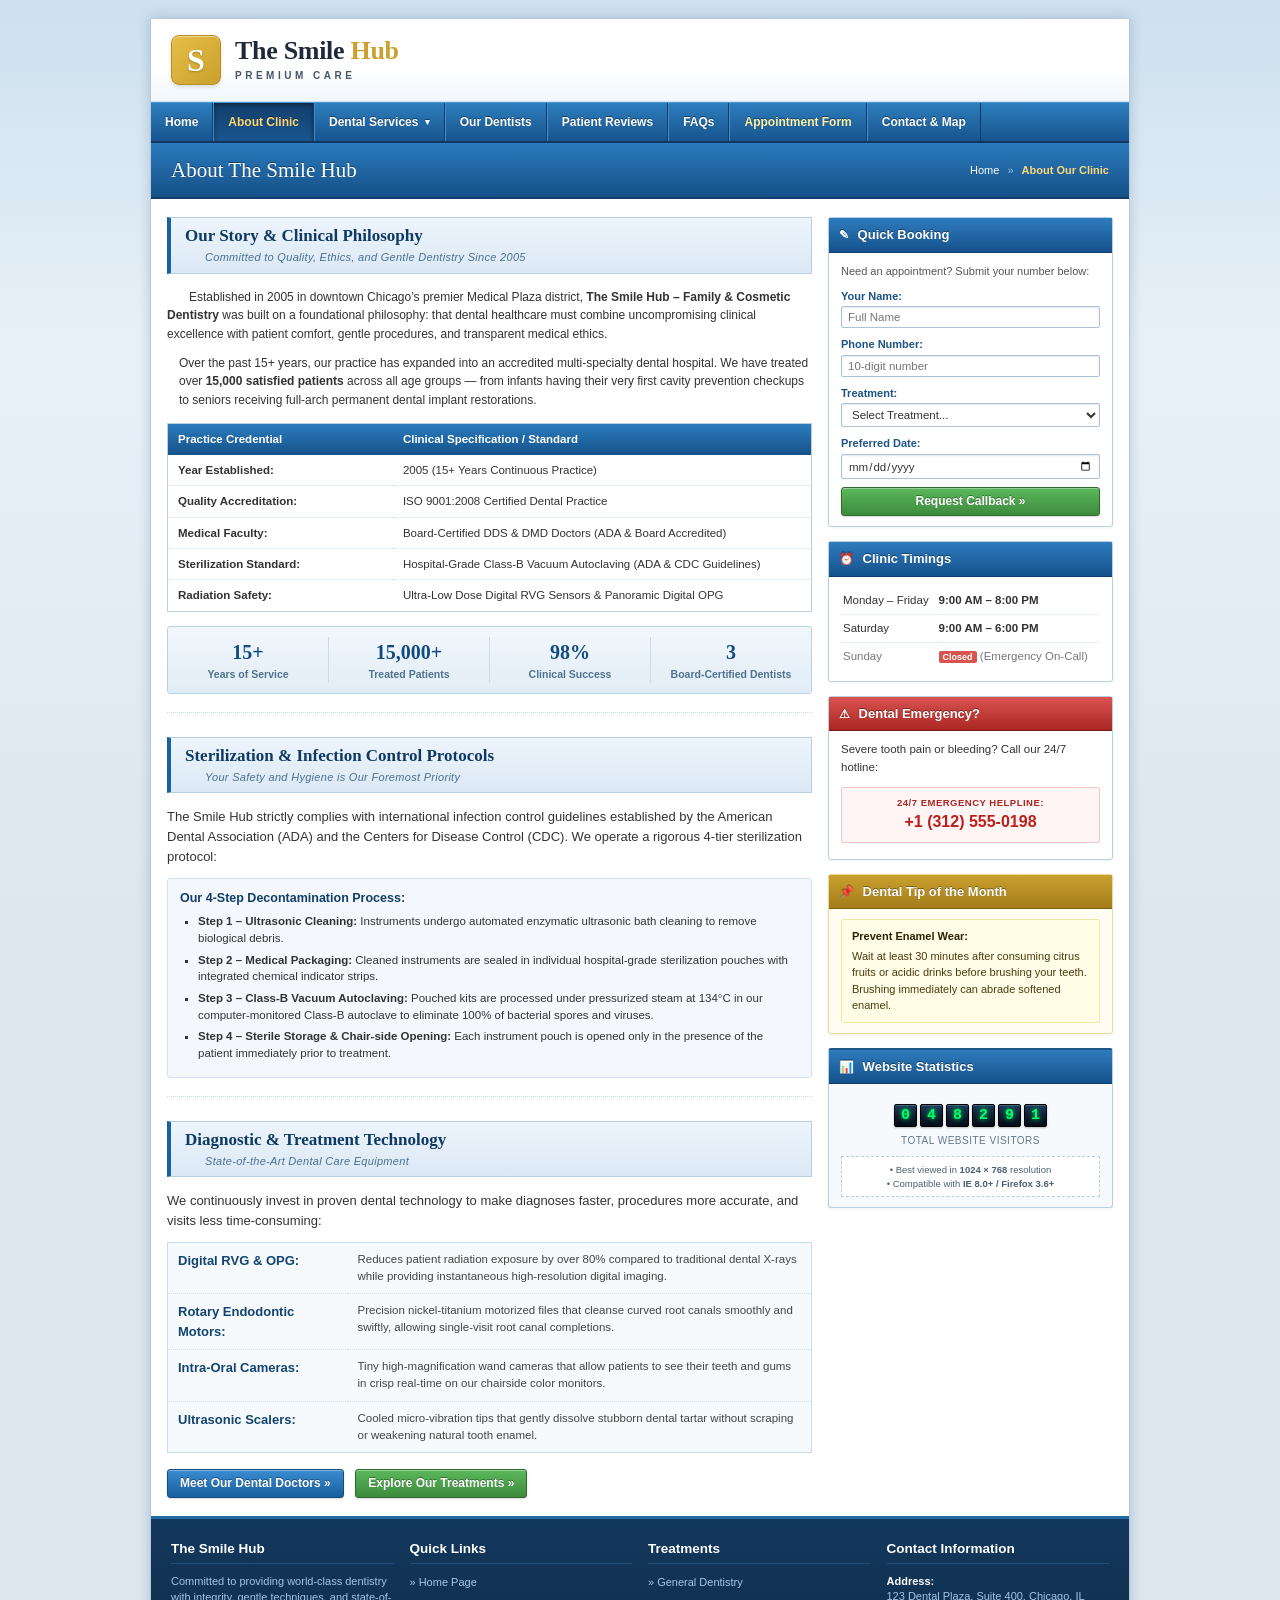
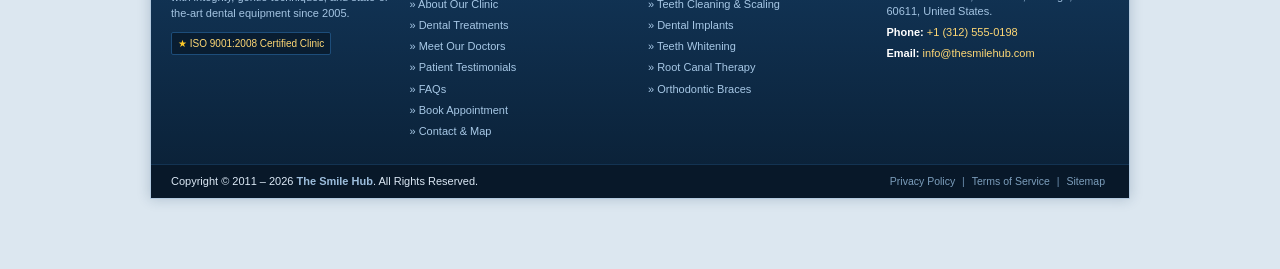
==== commit 2131d221: "Update all clinic information, address, phone numbers, and credentials to US (Chicago, IL)" ====
--- a/about.html
+++ b/about.html
@@ -4,8 +4,8 @@
   <meta charset="UTF-8">
   <meta http-equiv="X-UA-Compatible" content="IE=edge">
   <meta name="viewport" content="width=device-width, initial-scale=1.0">
-  <meta name="description" content="About The Smile Hub - Learn about our history, clinical values, sterilization protocols, and team of dedicated dentists serving Mumbai since 2005.">
-  <title>About Our Clinic | The Smile Hub Mumbai</title>
+  <meta name="description" content="About The Smile Hub - Learn about our history, clinical values, sterilization protocols, and team of dedicated dentists serving Chicago, IL since 2005.">
+  <title>About Our Clinic | The Smile Hub Chicago, IL</title>
   <link rel="stylesheet" href="style.css">
 </head>
 <body>
@@ -92,7 +92,7 @@
 
           <div class="vintage-about-layout">
             <p>
-              Established in 2005 in Mumbai&rsquo;s Health City medical district, <strong>The Smile Hub &ndash; Premium Care</strong> was built on a foundational philosophy: that dental healthcare must combine uncompromising clinical excellence with patient comfort, gentle procedures, and transparent medical ethics.
+              Established in 2005 in downtown Chicago&rsquo;s premier Medical Plaza district, <strong>The Smile Hub &ndash; Family &amp; Cosmetic Dentistry</strong> was built on a foundational philosophy: that dental healthcare must combine uncompromising clinical excellence with patient comfort, gentle procedures, and transparent medical ethics.
             </p>
             <p>
               Over the past 15+ years, our practice has expanded into an accredited multi-specialty dental hospital. We have treated over <strong>15,000 satisfied patients</strong> across all age groups &mdash; from infants having their very first cavity prevention checkups to seniors receiving full-arch permanent dental implant restorations.
@@ -117,7 +117,7 @@
                 </tr>
                 <tr>
                   <td style="padding:6px 10px;"><strong>Medical Faculty:</strong></td>
-                  <td style="padding:6px 10px;">Board-Certified Master of Dental Surgery (MDS) Specialists</td>
+                  <td style="padding:6px 10px;">Board-Certified DDS &amp; DMD Doctors (ADA &amp; Board Accredited)</td>
                 </tr>
                 <tr>
                   <td style="padding:6px 10px;"><strong>Sterilization Standard:</strong></td>
@@ -147,7 +147,7 @@
             </div>
             <div class="stat-cell">
               <span class="stat-number">3</span>
-              <span class="stat-label">Senior MDS Dentists</span>
+              <span class="stat-label">Board-Certified Dentists</span>
             </div>
           </div>
         </section>
@@ -287,7 +287,7 @@
             <p>Severe tooth pain or bleeding? Call our 24/7 hotline:</p>
             <div class="emergency-phone-box">
               <span class="em-label">24/7 EMERGENCY HELPLINE:</span>
-              <a href="tel:+919876543210" class="em-number">+91 98765 43210</a>
+              <a href="tel:+13125550198" class="em-number">+1 (312) 555-0198</a>
             </div>
           </div>
         </div>
@@ -369,8 +369,8 @@
           </div>
           <div class="footer-col">
             <h4 class="footer-heading">Contact Information</h4>
-            <p class="footer-contact-item"><strong>Address:</strong><br>123 Dental Street, Health City, Mumbai 400001, Maharashtra, India.</p>
-            <p class="footer-contact-item"><strong>Phone:</strong> <a href="tel:+919876543210">+91 98765 43210</a></p>
+            <p class="footer-contact-item"><strong>Address:</strong><br>123 Dental Plaza, Suite 400, Chicago, IL 60611, United States.</p>
+            <p class="footer-contact-item"><strong>Phone:</strong> <a href="tel:+13125550198">+1 (312) 555-0198</a></p>
             <p class="footer-contact-item"><strong>Email:</strong> <a href="mailto:info@thesmilehub.com">info@thesmilehub.com</a></p>
           </div>
         </div>
